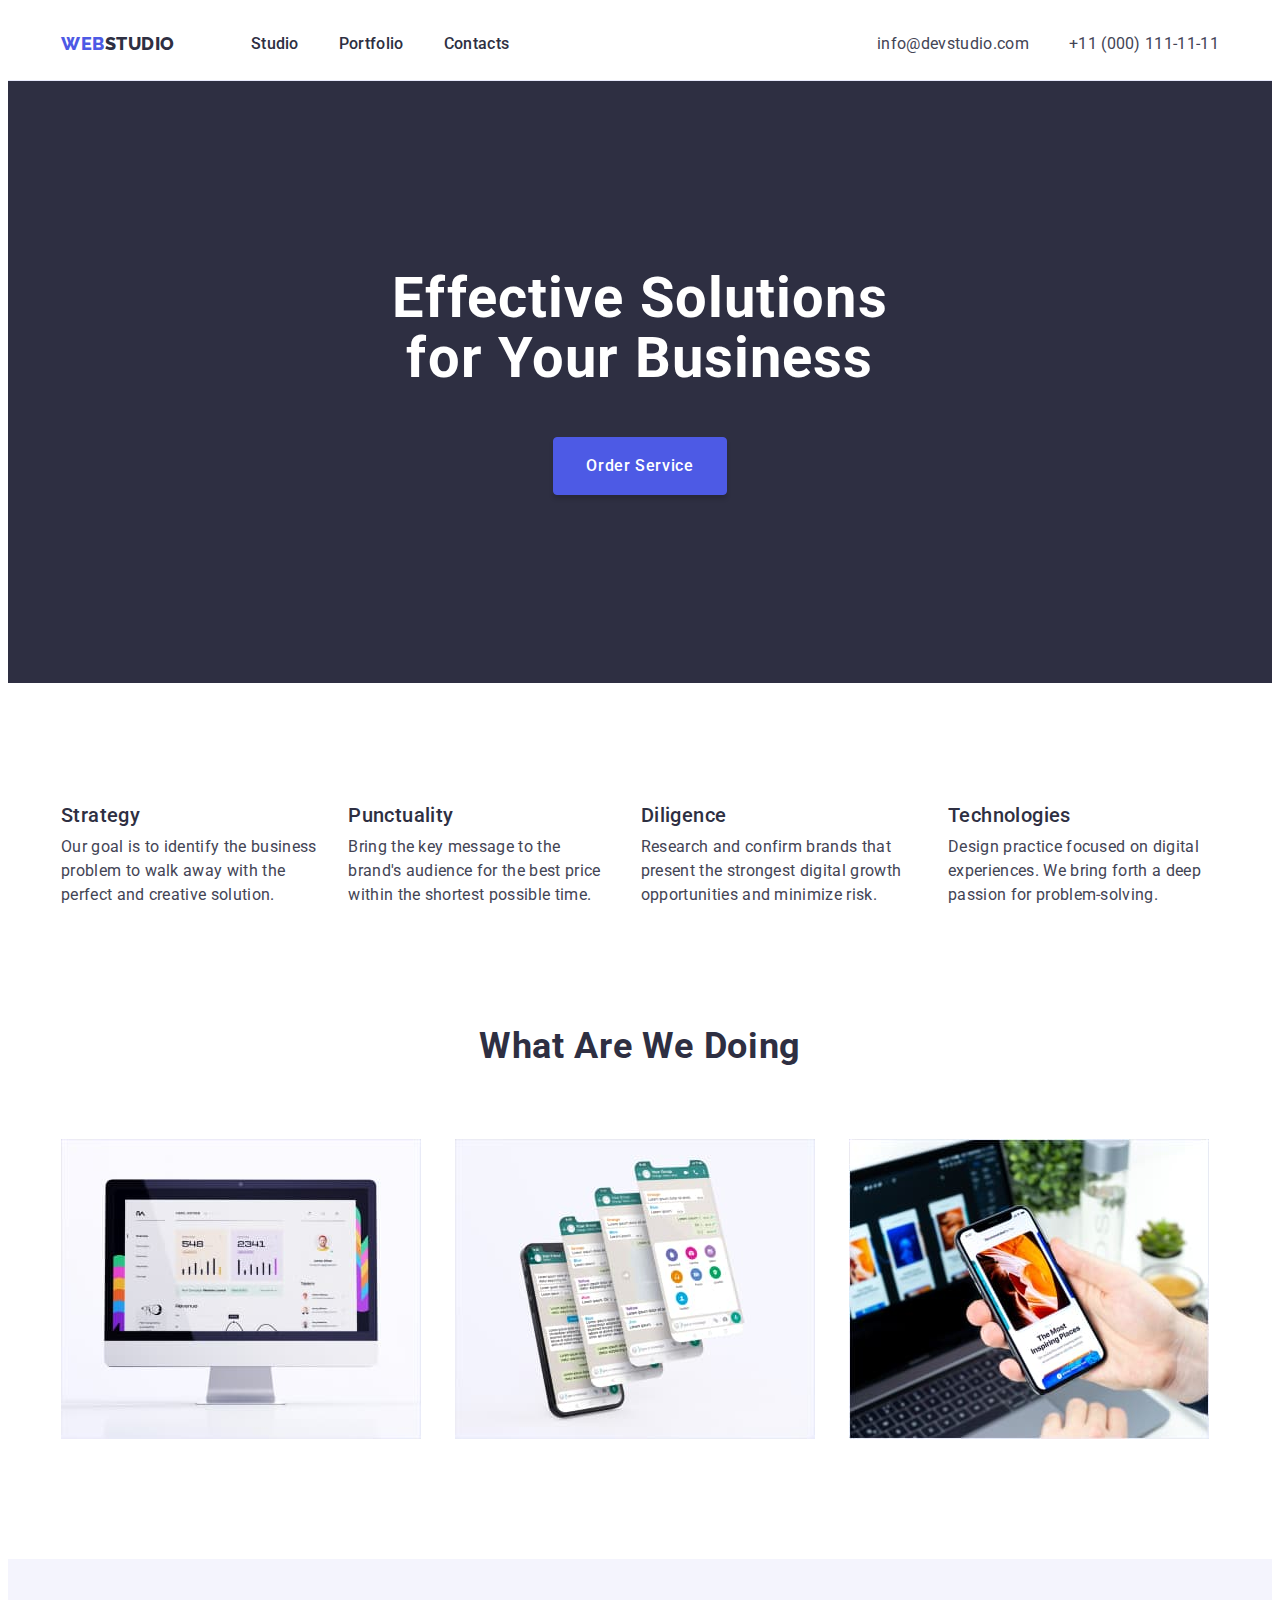
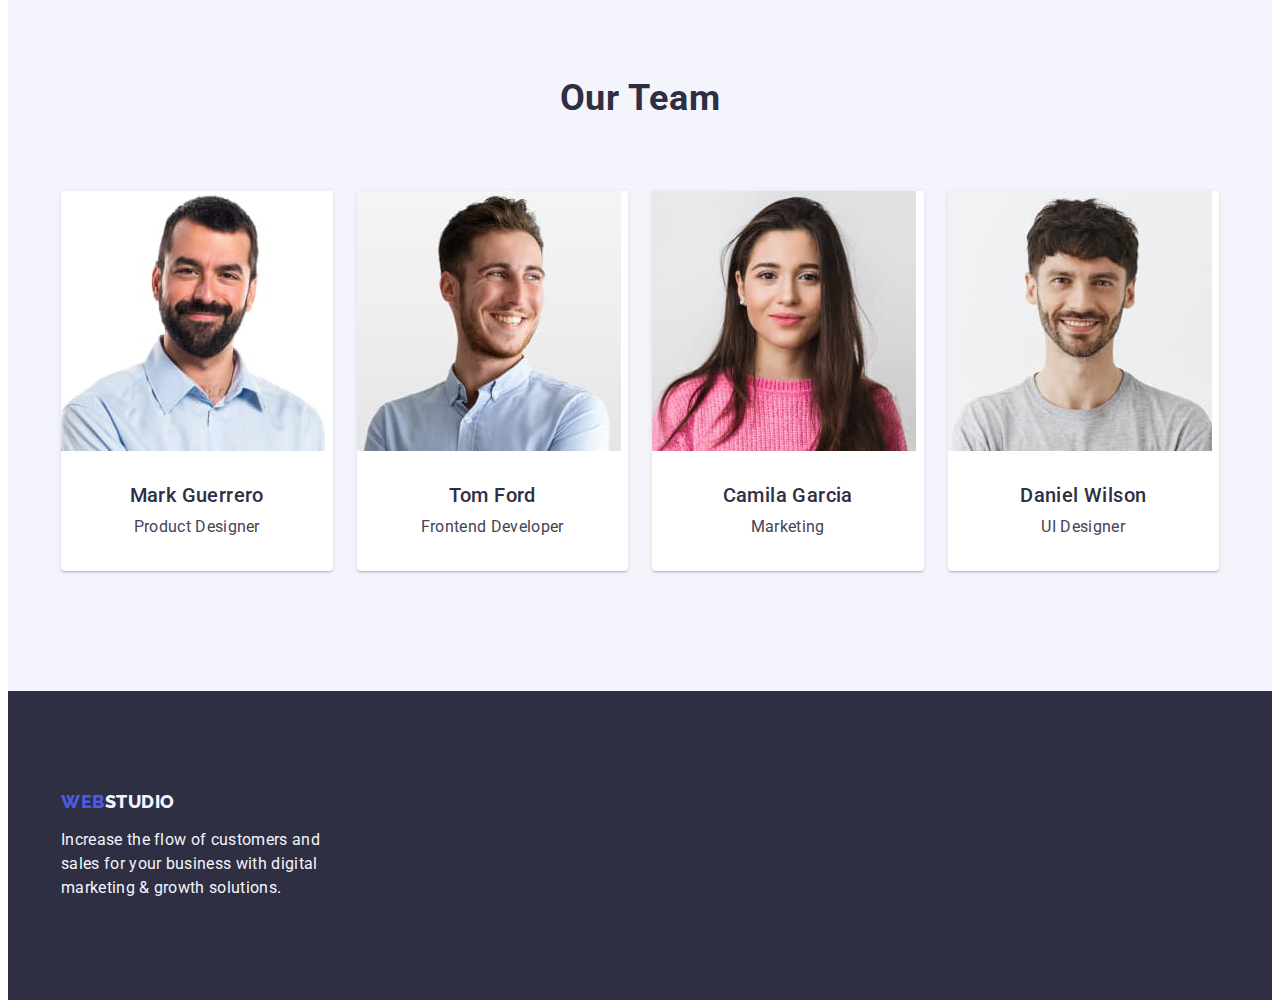
==== index.html @ 3e63d8d2 "Initial commit" ====
<!DOCTYPE html>
<html lang="en">
  <head>
    <meta charset="UTF-8" />
    <meta http-equiv="X-UA-Compatible" content="IE=edge" />
    <meta name="viewport" content="width=device-width, initial-scale=1.0" />
    <title>WebStudio</title>
    <link rel="preconnect" href="https://fonts.googleapis.com" />
    <link rel="preconnect" href="https://fonts.gstatic.com" crossorigin />
    <link
      href="https://fonts.googleapis.com/css2?family=Raleway:wght@800&family=Roboto:wght@400;500;700&display=swap"
      rel="stylesheet"
    />
    <link
      rel="stylesheet"
      href="https://cdnjs.cloudflare.com/ajax/libs/modern-normalize/1.1.0/modern-normalize.min.css"
      integrity="sha512-wpPYUAdjBVSE4KJnH1VR1HeZfpl1ub8YT/NKx4PuQ5NmX2tKuGu6U/JRp5y+Y8XG2tV+wKQpNHVUX03MfMFn9Q=="
      crossorigin="anonymous"
      referrerpolicy="no-referrer"
    />
    <link rel="stylesheet" href="./css/styles.css" />
  </head>
  <body class="body">
    <!--------------------- HEADER ----------------------->
    <header class="header">
      <div class="conteiner header-conteiner">
        <nav class="header-navigation">
          <a class="header-logo link" href="./index.html"
            >Web<span class="studio" style="color: #2e2f42">Studio</span></a
          >
          <ul class="header-list list">
            <li class="header-item">
              <a class="header-link text link" href="./index.html">Studio</a>
            </li>
            <li class="header-item">
              <a class="header-link text link" href="./portfolio.html"
                >Portfolio</a
              >
            </li>
            <li class="header-item">
              <a class="header-link text link" href="#contacts">Contacts</a>
            </li>
          </ul>
        </nav>
        <address class="header-contacts">
          <ul class="contacts-list list">
            <li class="contacts-item">
              <a
                class="contacts-link text link"
                href="mailto:info@devstudio.com"
                >info@devstudio.com</a
              >
            </li>
            <li class="contacts-item">
              <a class="contacts-link text link" href="tel:+110001111111"
                >+11 (000) 111-11-11</a
              >
            </li>
          </ul>
        </address>
      </div>
    </header>
    <main>
      <!---------------------- HERO ---------------------->
      <section class="hero">
        <div class="conteiner hero-conteiner">
          <h1 class="hero-title">Effective Solutions for Your Business</h1>
          <button type="button" class="hero-btn button">Order Service</button>
        </div>
      </section>

      <!------------------- ABOUT ------------------------->
      <section class="about">
        <div class="conteiner">
          <h2 class="visually-hidden">About WebStudio</h2>
          <ul class="about-list list">
            <li class="about-item">
              <h3 class="about-subtitle subtitle">Strategy</h3>
              <p class="about-text text">
                Our goal is to identify the business problem to walk away with
                the perfect and creative solution.
              </p>
            </li>

            <li class="about-item">
              <h3 class="about-subtitle subtitle">Punctuality</h3>
              <p class="about-text text">
                Bring the key message to the brand's audience for the best price
                within the shortest possible time.
              </p>
            </li>

            <li class="about-item">
              <h3 class="about-subtitle subtitle">Diligence</h3>
              <p class="about-text text">
                Research and confirm brands that present the strongest digital
                growth opportunities and minimize risk.
              </p>
            </li>

            <li class="about-item">
              <h3 class="about-subtitle subtitle">Technologies</h3>
              <p class="about-text text">
                Design practice focused on digital experiences. We bring forth a
                deep passion for problem-solving.
              </p>
            </li>
          </ul>
        </div>
      </section>

      <!--------------------- WHAT ARE WE DOING -------------------------->
      <section class="work section">
        <div class="conteiner">
          <h2 class="work-title title">What are we doing</h2>
          <ul class="work-list list">
            <li class="work-item">
              <img
                src="./images/comp.jpg"
                alt="computer"
                width="360"
                height="300"
              />
            </li>
            <li class="work-item">
              <img
                src="./images/phones.jpg"
                alt="Phones"
                width="360"
                height="300"
              />
            </li>
            <li class="work-item">
              <img
                src="./images/phone-comp.jpg"
                alt="phone and computer"
                width="360"
                height="300"
              />
            </li>
          </ul>
        </div>
      </section>

      <!------------------ OUR TEAM ------------------------>
      <section class="team section">
        <div class="conteiner">
          <h2 class="team-title title">Our Team</h2>
          <ul class="team-list list">
            <li class="team-item">
              <img
                src="./images/mark.jpg"
                alt="Photo Product Designer"
                width="264"
                height="260"
              />
              <h3 class="team-subtitle subtitle">Mark Guerrero</h3>
              <p class="team-text text">Product Designer</p>
            </li>

            <li class="team-item">
              <img
                src="./images/tom.jpg"
                alt="Photo Frontend Developer"
                width="264"
                height="260"
              />
              <h3 class="team-subtitle subtitle">Tom Ford</h3>
              <p class="team-text text">Frontend Developer</p>
            </li>

            <li class="team-item">
              <img
                src="./images/camila.jpg"
                alt="Photo Marketing"
                width="264"
                height="260"
              />
              <h3 class="team-subtitle subtitle">Camila Garcia</h3>
              <p class="team-text text">Marketing</p>
            </li>

            <li class="team-item">
              <img
                src="./images/daniel.jpg"
                alt="PhotoUI Designer"
                width="264"
                height="260"
              />
              <h3 class="team-subtitle subtitle">Daniel Wilson</h3>
              <p class="team-text text">UI Designer</p>
            </li>
          </ul>
        </div>
      </section>
    </main>

    <!-------------------- FOOTER ------------------------->
    <footer class="footer">
      <div class="conteiner footer-conteiner">
        <a class="footer-logo link" href=""
          >Web<span class="studio" style="color: #f4f4fd">Studio</span></a
        >
        <p class="footer-text text">
          Increase the flow of customers and sales for your business with
          digital marketing & growth solutions.
        </p>
      </div>
    </footer>
  </body>
</html>
---- css/styles.css ----
:root {
  --main-text-color: #2e2f42;
  --second-text-color: #434455;
  --accent-color: #4d5ae5;
  --active-color: #404bbf;
  --main-bgr-color: #ffffff;
  --second-bgr-color: #f4f4fd;
}

p,
h1,
h2,
h3,
h4,
h5,
h6 {
  margin: 0;
}
ul {
  margin: 0;
  padding-left: 0;
}

button {
  cursor: pointer;
}

address {
  font-style: normal;
}

img {
  display: block;
  max-width: 100%;
  height: auto;
}

body {
  font-family: "Roboto", sans-serif;
}
.body {
  color: #434455;
  background-color: #ffffff;
}

.list {
  list-style: none;
}

.link {
  text-decoration: none;
}

.conteiner {
  width: 1158px;
  padding: 0 15px;
  margin: 0 auto;
  /*outline: 2px solid red;*/
}

.visually-hidden {
  position: absolute;
  width: 1px;
  height: 1px;
  margin: -1px;
  border: 0;
  padding: 0;
  white-space: nowrap;
  clip-path: inset(100%);
  clip: rect(0 0 0 0);
  overflow: hidden;
}

.button {
  font-family: "Roboto", sans-serif;
  font-weight: 500;
  font-size: 16px;
  line-height: 1.5;
  letter-spacing: 0.04em;
  display: flex;
  align-items: center;
  cursor: pointer;
  border-radius: 4px;
}
.title {
  font-weight: 700;
  font-size: 36px;
  line-height: 1.11;
  text-align: center;
  letter-spacing: 0.02em;
  text-transform: capitalize;
}
.subtitle {
  font-weight: 500;
  font-size: 20px;
  line-height: 1.2;
  letter-spacing: 0.02em;
}
.text {
  font-size: 16px;
  line-height: 1.5;
  letter-spacing: 0.02em;
}

.section {
  padding-top: 120px;
  padding-bottom: 120px;
}

/** ------------- HEADER ------------ */

.header {
  background-color: var(--main-bgr-color);
  border-bottom: 1px solid #e7e9fc;
}
.header-conteiner {
  display: flex;
  align-items: center;
}
.header-navigation {
  display: flex;
  align-items: center;
  margin-right: auto;
}

.header-logo {
  font-family: "Raleway", sans-serif;
  font-weight: 800;
  font-size: 18px;
  line-height: 1.17;
  letter-spacing: 0.03em;
  text-transform: uppercase;
  text-decoration: none;
  color: var(--accent-color);
  margin-right: 76px;
  padding-top: 24px;
  padding-bottom: 24px;
  display: block;
}
.header-list {
  display: flex;
  gap: 40px;
}

.header-link {
  font-weight: 500;
  color: var(--main-text-color);
  padding-top: 24px;
  padding-bottom: 24px;
  display: block;
}

.header-link:is(:hover, :focus) {
  color: var(--active-color);
}

.header-contacts {
  font-style: normal;
}

.contacts-list {
  display: flex;
  gap: 40px;
}

.contacts-link {
  color: var(--second-text-color);
  padding-top: 24px;
  padding-bottom: 24px;
  display: block;
}
.contacts-link:is(:hover, :focus) {
  color: var(--active-color);
}

/** -------------HERO-------------- */

.hero {
  background-color: var(--main-text-color);
  padding: 188px 0;
}
.hero-conteiner {
}

.hero-title {
  font-weight: 700;
  font-size: 56px;
  line-height: 1.07;
  letter-spacing: 0.02em;
  color: var(--main-bgr-color);
  max-width: 496px;
  text-align: center;
  margin: 0 auto;
  margin-bottom: 48px;
}

.hero-btn {
  color: var(--main-bgr-color);
  margin: 0 auto;
  padding: 16px 32px;
  background-color: var(--accent-color);
  border: 1px solid var(--accent-color);
  box-shadow: 0 4px 4px rgba(0, 0, 0, 0.15);
}

.hero-btn:is(:hover, :focus) {
  background-color: var(--active-color);
  border: 1px solid var(--active-color);
  box-shadow: 0 4px 4px rgba(0, 0, 0, 0.15);
  border-radius: 4px;
}
/** --------------- ABOUT ----------------- */

.about {
  padding-top: 120px;
}

.about-list {
  display: flex;
  gap: 24px;
}
.about-item {
  flex-basis: calc((100% -24px) / 4);
}
.about-subtitle {
  color: var(--main-text-color);
  margin-bottom: 8px;
}
.about-text {
  color: var(--second-text-color);
}

/** ------------ WHAT ARE WE DOING -------------- */
.work {
}
.work-title {
  color: var(--main-text-color);
  margin-bottom: 72px;
}
.work-list {
  display: flex;
  gap: 24px;
}
.work-item {
  cursor: pointer;
  display: block;
  flex-basis: calc((100% - 48px) / 3);
}

/** --------------- OUR TEAM ----------------- */

.team {
  background: var(--second-bgr-color);
}
.team-title {
  color: #2e2f42;
  margin-bottom: 72px;
}
.team-list {
  display: flex;
  gap: 24px;
}

.team-item {
  cursor: pointer;
  display: block;
  background: var(--main-bgr-color);
  flex-basis: calc((100% - 72px) / 4);
  padding-bottom: 32px;
  border-radius: 0px 0px 4px 4px;
  box-shadow: 0px 1px 6px rgba(46, 47, 66, 0.08),
    0px 1px 1px rgba(46, 47, 66, 0.16), 0px 2px 1px rgba(46, 47, 66, 0.08);
}
.team-subtitle {
  text-align: center;
  color: var(--main-text-color);
  margin-top: 32px;
  margin-bottom: 8px;
}
.team-text {
  text-align: center;
  color: var(--second-text-color);
}

/** --------------- FOOTER ----------------- */

.footer {
  background: var(--main-text-color);
  padding: 100px 0;
}
.footer-conteiner {
}
.footer-logo {
  font-family: "Raleway", sans-serif;
  font-weight: 800;
  font-size: 18px;
  line-height: 1.17;
  letter-spacing: 0.03em;
  text-transform: uppercase;
  color: var(--accent-color);
  margin-bottom: 16px;
  display: inline-block;
}

.footer-text {
  color: var(--second-bgr-color);
  max-width: 264px;
}

/** --------------- PORTFOLIO ----------------- */
.portfolio {
  padding-top: 96px;
  padding-bottom: 120px;
}

.filters-list {
  display: flex;
  flex-wrap: wrap;
  justify-content: center;
  gap: 24px;
  margin-bottom: 72px;
}
.filters-item {
}

.filters-btn {
  font-family: "Roboto", sans-serif;
  font-weight: 500;
  font-size: 16px;
  line-height: 1.5;
  align-items: center;
  letter-spacing: 0.04em;
  padding: 12px 24px;
  cursor: pointer;
  color: var(--accent-color);
  background: var(--second-bgr-color);
  border: 1px solid #e7e9fc;
  border-radius: 4px;
}
.filters-btn:is(:hover, :focus) {
  color: var(--main-bgr-color);
  background-color: var(--active-color);
  border: 1px solid transparent;
  box-shadow: 0px 4px 4px rgba(0, 0, 0, 0.15);
  border-radius: 4px;
}
.projects-list {
  display: flex;
  flex-wrap: wrap;
  gap: 48px 24px;
}

.projects-item {
  flex-basis: calc((100% - 48px) / 3);
}
.projects-link {
  display: block;
}

.projects-link:is(:hover, :focus) {
  box-shadow: 0px 4px 4px rgba(0, 0, 0, 0.15);
  border-radius: 4px;
}

.projects-card {
  padding-top: 32px;
  padding-bottom: 32px;
  padding-left: 16px;
  border: 1px solid #e7e9fc;
  border-top: none;
}
.projects-foto {
}
.projects-title {
  color: var(--main-text-color);
  margin-bottom: 8px;
}
.projects-text {
  color: var(--second-text-color);
}
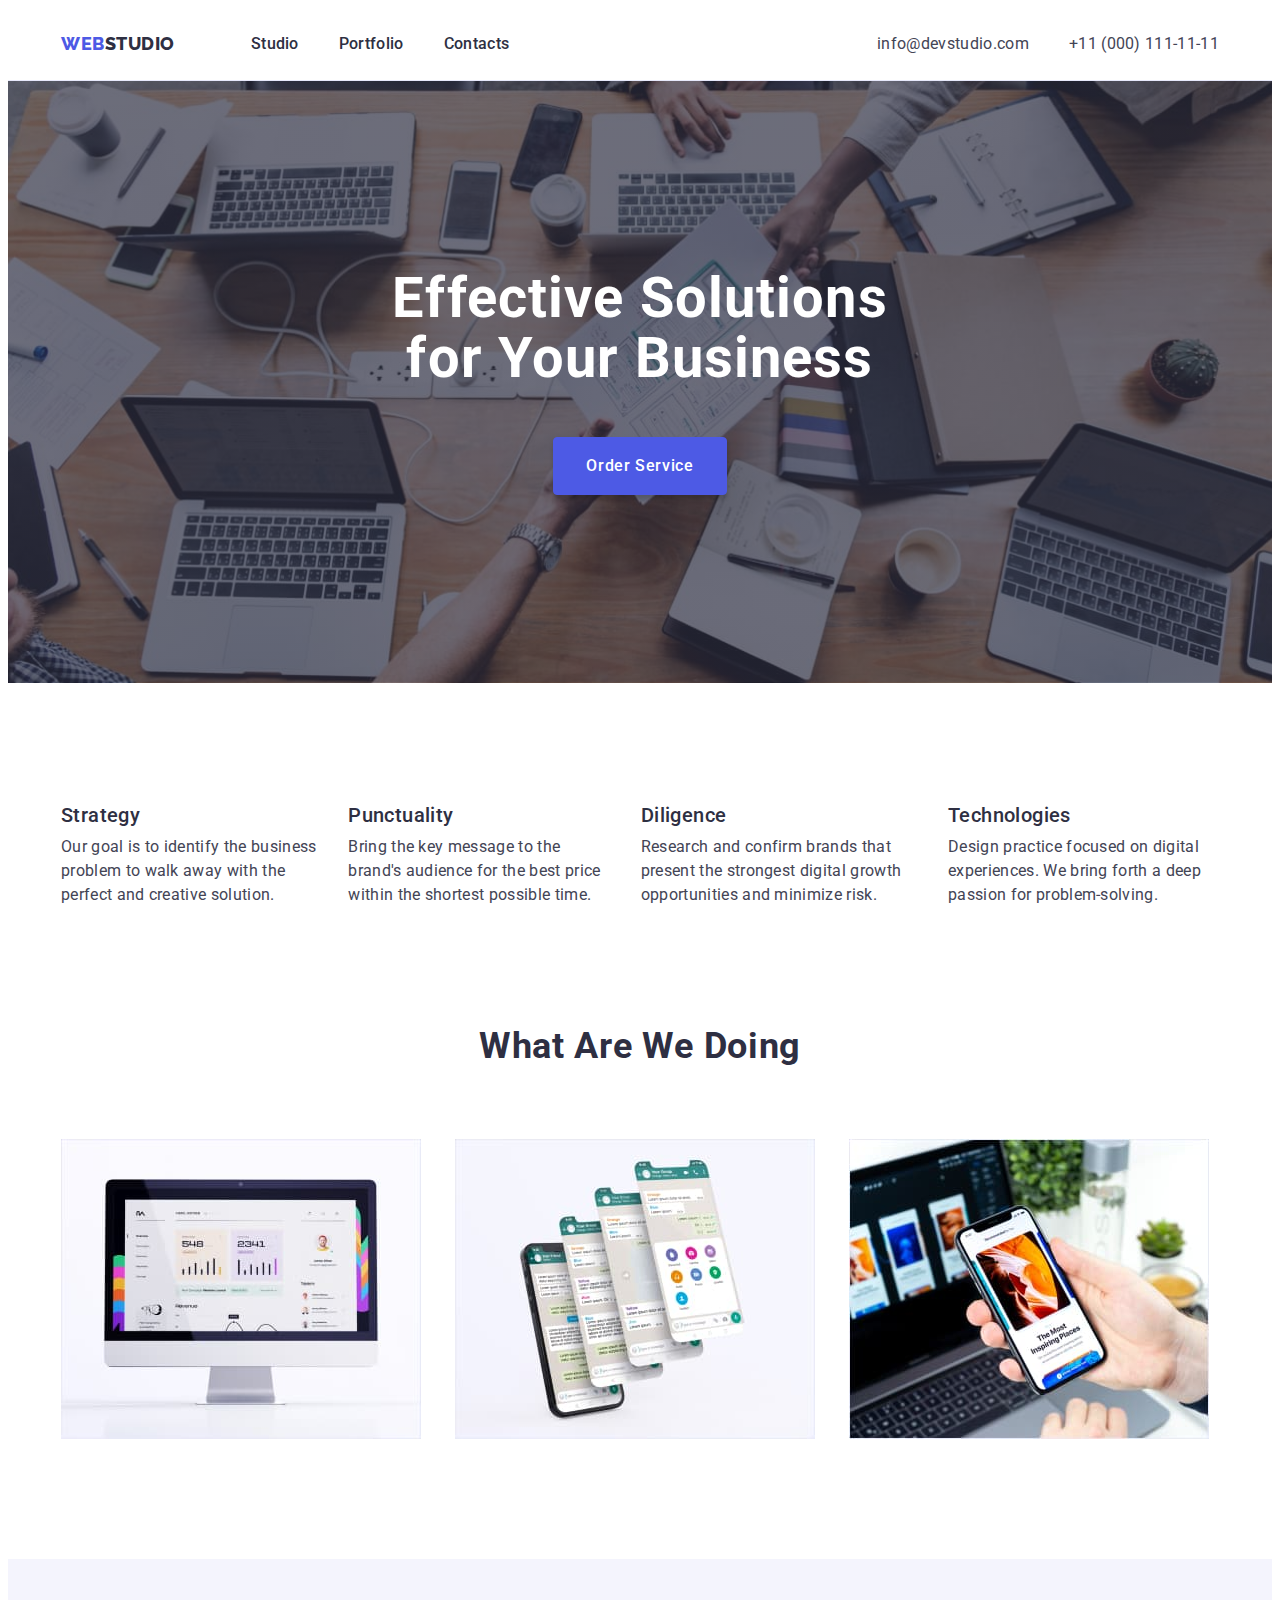
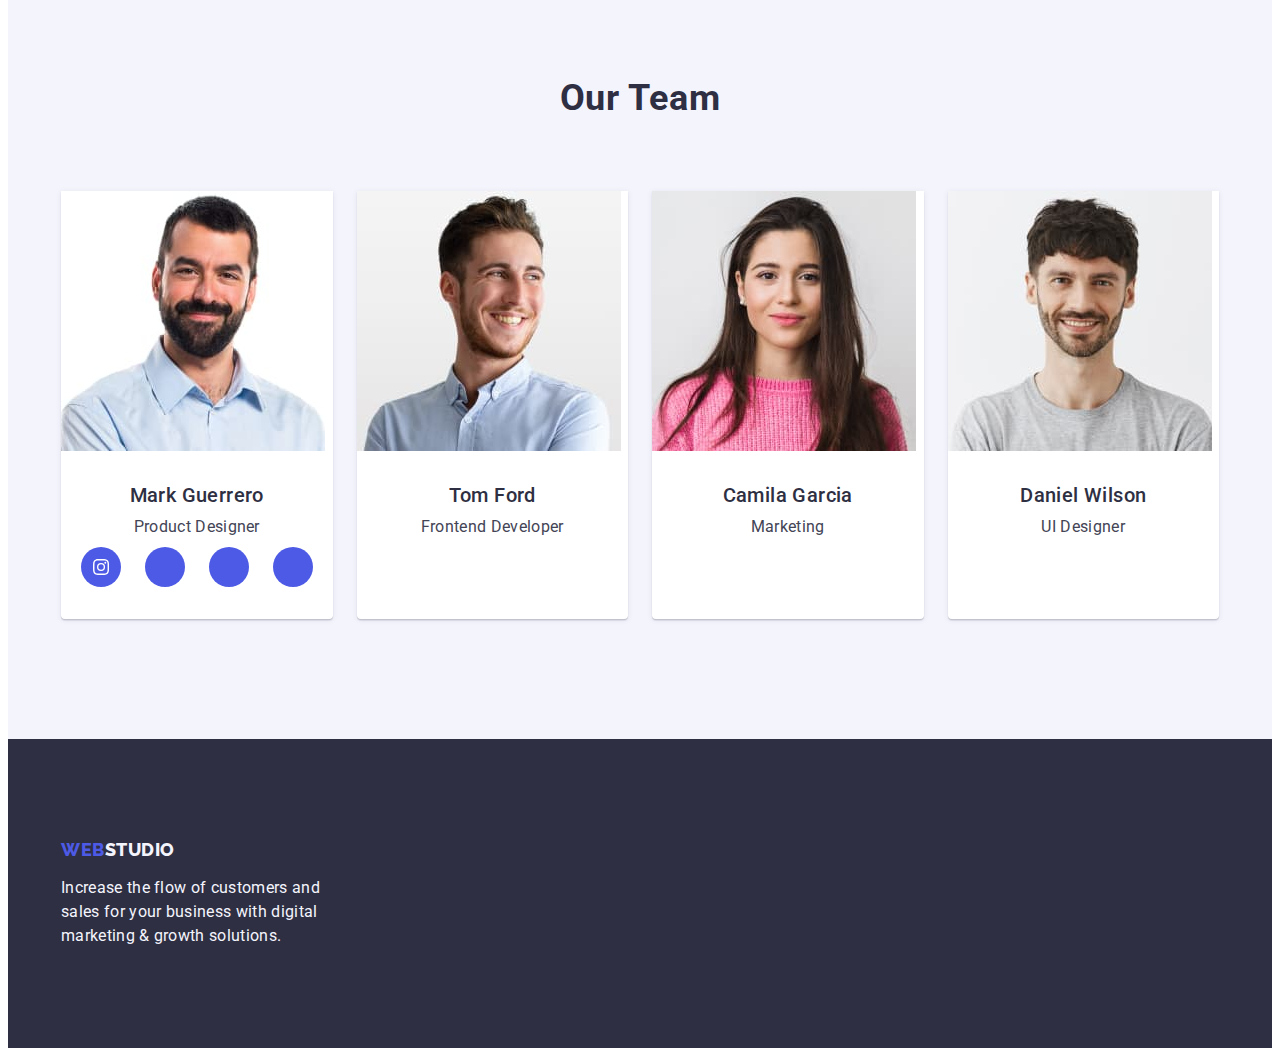
==== commit 3e9d895c: "lesson-seven" ====
--- a/index.html
+++ b/index.html
@@ -154,8 +154,28 @@
                 width="264"
                 height="260"
               />
-              <h3 class="team-subtitle subtitle">Mark Guerrero</h3>
-              <p class="team-text text">Product Designer</p>
+              <div class="team-item-wrap">
+                <h3 class="team-subtitle subtitle">Mark Guerrero</h3>
+                <p class="team-text text">Product Designer</p>
+                <ul class="team-soc-list list">
+                  <li class="team-soc-item">
+                    <a href="" class="team-soc-link link">
+                      <svg class="team-soc-icon" width="16" height="16">
+                        <use href="./images/sprite.svg#icon-instagram"></use>
+                      </svg>
+                    </a>
+                  </li>
+                  <li class="team-soc-item">
+                    <a href="" class="team-soc-link link"></a>
+                  </li>
+                  <li class="team-soc-item">
+                    <a href="" class="team-soc-link link"></a>
+                  </li>
+                  <li class="team-soc-item">
+                    <a href="" class="team-soc-link link"></a>
+                  </li>
+                </ul>
+              </div>
             </li>
 
             <li class="team-item">
@@ -165,8 +185,10 @@
                 width="264"
                 height="260"
               />
-              <h3 class="team-subtitle subtitle">Tom Ford</h3>
-              <p class="team-text text">Frontend Developer</p>
+              <div class="team-item-wrap">
+                <h3 class="team-subtitle subtitle">Tom Ford</h3>
+                <p class="team-text text">Frontend Developer</p>
+              </div>
             </li>
 
             <li class="team-item">
@@ -176,8 +198,10 @@
                 width="264"
                 height="260"
               />
-              <h3 class="team-subtitle subtitle">Camila Garcia</h3>
-              <p class="team-text text">Marketing</p>
+              <div class="team-item-wrap">
+                <h3 class="team-subtitle subtitle">Camila Garcia</h3>
+                <p class="team-text text">Marketing</p>
+              </div>
             </li>
 
             <li class="team-item">
@@ -187,8 +211,10 @@
                 width="264"
                 height="260"
               />
-              <h3 class="team-subtitle subtitle">Daniel Wilson</h3>
-              <p class="team-text text">UI Designer</p>
+              <div class="team-item-wrap">
+                <h3 class="team-subtitle subtitle">Daniel Wilson</h3>
+                <p class="team-text text">UI Designer</p>
+              </div>
             </li>
           </ul>
         </div>
--- a/css/styles.css
+++ b/css/styles.css
@@ -5,6 +5,7 @@
   --active-color: #404bbf;
   --main-bgr-color: #ffffff;
   --second-bgr-color: #f4f4fd;
+  --bg-gradient: linear-gradient(rgba(46, 47, 66, 0.7), rgba(46, 47, 66, 0.7));
 }
 
 p,
@@ -177,6 +178,10 @@
 
 .hero {
   background-color: var(--main-text-color);
+  background-image: var(--bg-gradient), url(../images/people-office.jpg);
+  background-repeat: no-repeat;
+  background-position: center;
+  background-size: cover;
   padding: 188px 0;
 }
 .hero-conteiner {
@@ -206,8 +211,8 @@
 .hero-btn:is(:hover, :focus) {
   background-color: var(--active-color);
   border: 1px solid var(--active-color);
+  border-radius: 4px;
   box-shadow: 0 4px 4px rgba(0, 0, 0, 0.15);
-  border-radius: 4px;
 }
 /** --------------- ABOUT ----------------- */
 
@@ -242,7 +247,6 @@
   gap: 24px;
 }
 .work-item {
-  cursor: pointer;
   display: block;
   flex-basis: calc((100% - 48px) / 3);
 }
@@ -262,8 +266,6 @@
 }
 
 .team-item {
-  cursor: pointer;
-  display: block;
   background: var(--main-bgr-color);
   flex-basis: calc((100% - 72px) / 4);
   padding-bottom: 32px;
@@ -280,6 +282,34 @@
 .team-text {
   text-align: center;
   color: var(--second-text-color);
+  margin-bottom: 8px;
+}
+.team-soc-list {
+  display: flex;
+  justify-content: center;
+  gap: 24px;
+}
+
+.team-soc-item {
+  width: 40px;
+  height: 40px;
+}
+.team-soc-link {
+  width: 100%;
+  height: 100%;
+  border-radius: 50%;
+  background-color: var(--accent-color);
+  display: flex;
+  align-items: center;
+  justify-content: center;
+}
+
+.team-soc-icon {
+  fill: #ffffff;
+}
+
+.team-soc-link:hover {
+  background-color: var(--active-color);
 }
 
 /** --------------- FOOTER ----------------- */
@@ -358,8 +388,8 @@
 }
 
 .projects-link:is(:hover, :focus) {
+  border-radius: 4px;
   box-shadow: 0px 4px 4px rgba(0, 0, 0, 0.15);
-  border-radius: 4px;
 }
 
 .projects-card {
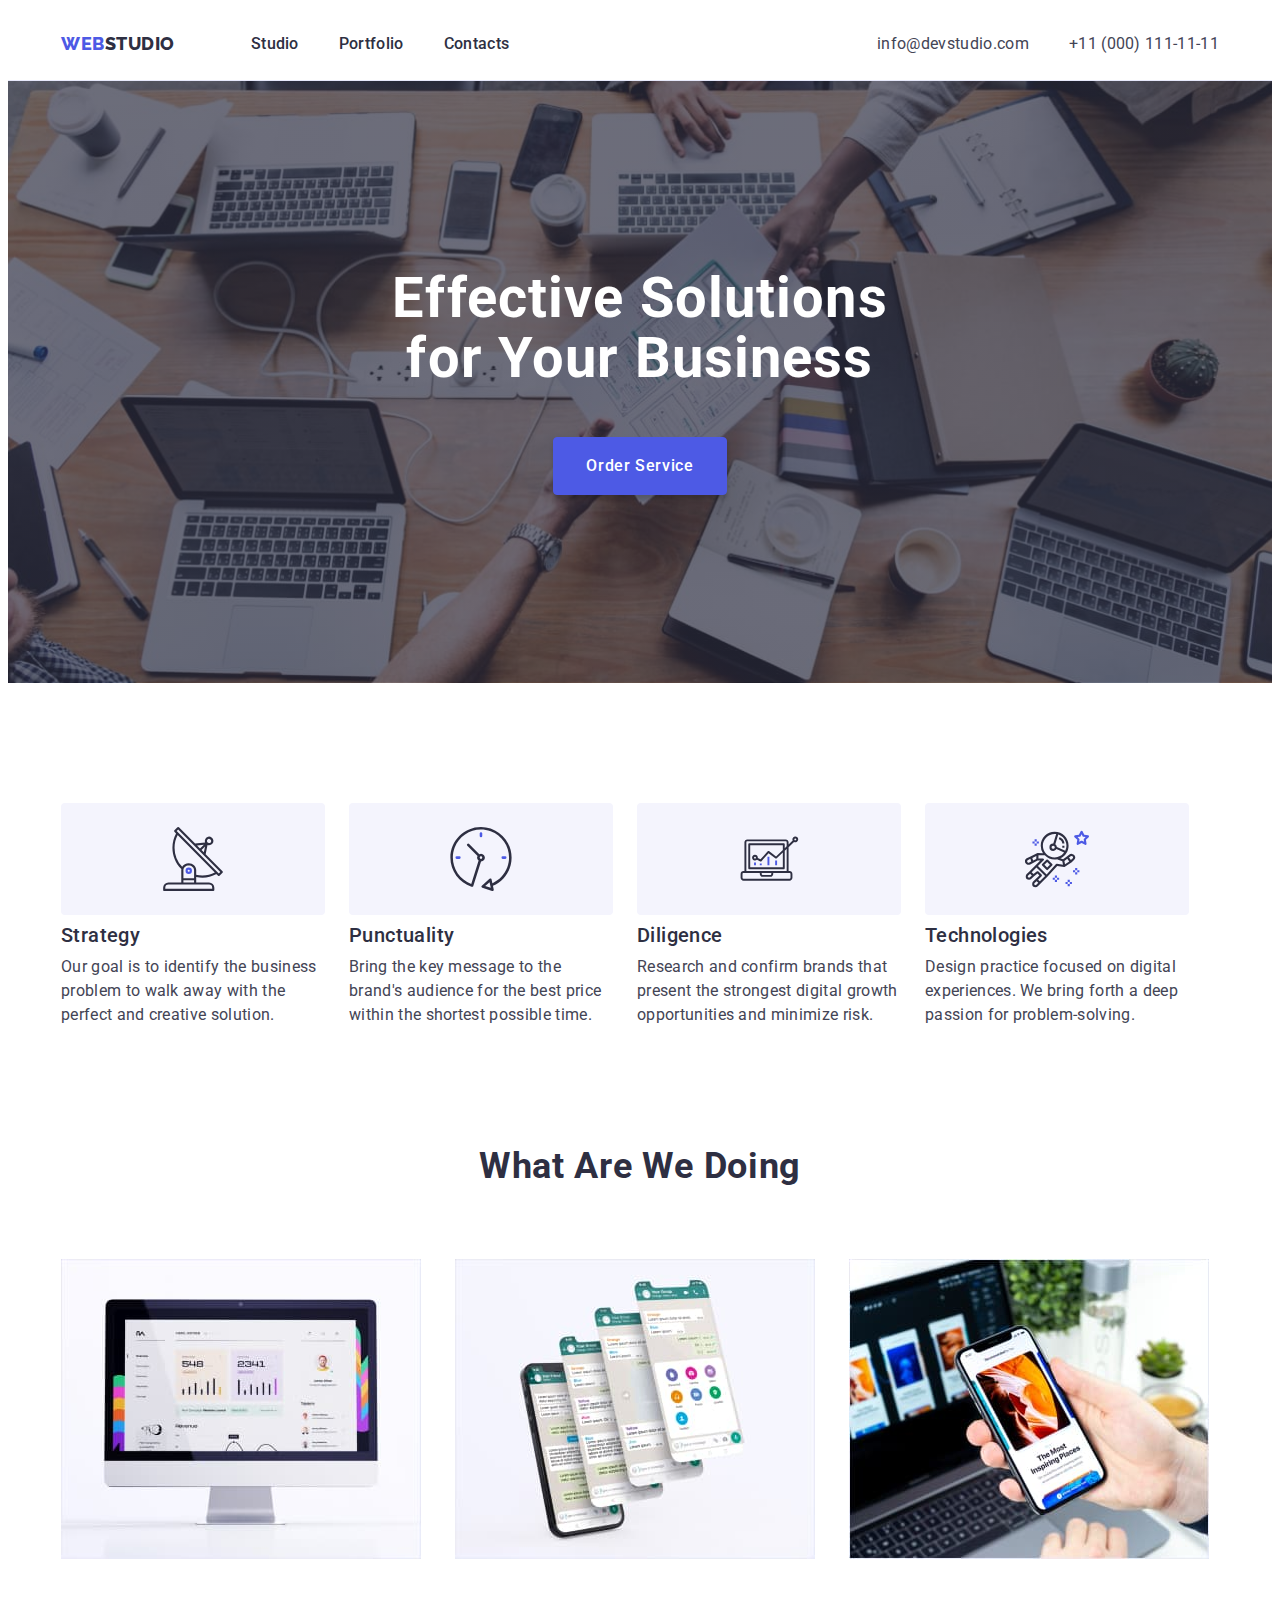
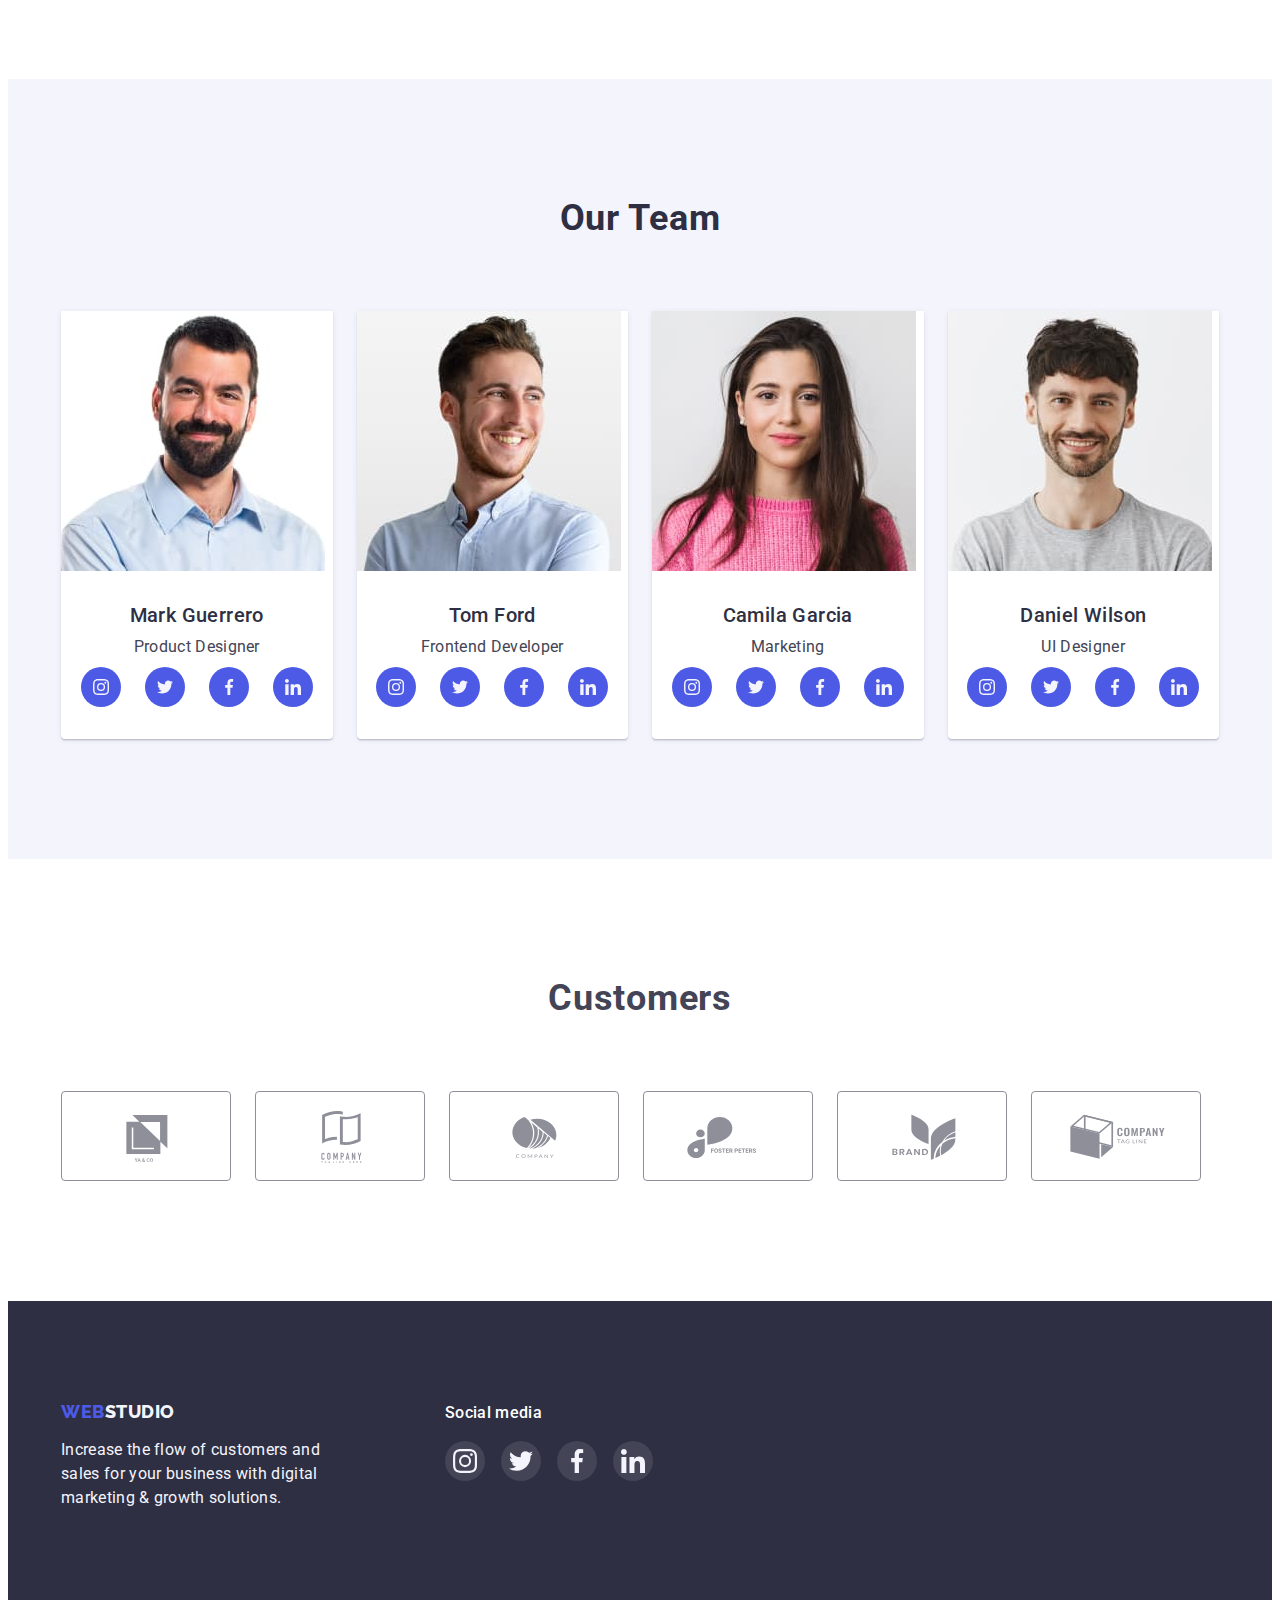
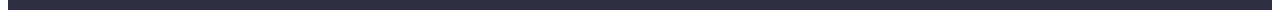
==== commit aacf86c0: "hw4" ====
--- a/index.html
+++ b/index.html
@@ -74,7 +74,12 @@
         <div class="conteiner">
           <h2 class="visually-hidden">About WebStudio</h2>
           <ul class="about-list list">
-            <li class="about-item">
+            <li class="about-item icon-antenna">
+              <div class="about-backgr">
+                <svg class="about-icon" width="64" height="64">
+                  <use href="./images/icons.svg#icon-antenna"></use>
+                </svg>
+              </div>
               <h3 class="about-subtitle subtitle">Strategy</h3>
               <p class="about-text text">
                 Our goal is to identify the business problem to walk away with
@@ -82,7 +87,12 @@
               </p>
             </li>
 
-            <li class="about-item">
+            <li class="about-item icon-clock">
+              <div class="about-backgr">
+                <svg class="about-icon" width="64" height="64">
+                  <use href="./images/icons.svg#icon-clock"></use>
+                </svg>
+              </div>
               <h3 class="about-subtitle subtitle">Punctuality</h3>
               <p class="about-text text">
                 Bring the key message to the brand's audience for the best price
@@ -90,7 +100,12 @@
               </p>
             </li>
 
-            <li class="about-item">
+            <li class="about-item icon-diagram">
+              <div class="about-backgr">
+                <svg class="about-icon" width="64" height="64">
+                  <use href="./images/icons.svg#icon-diagram"></use>
+                </svg>
+              </div>
               <h3 class="about-subtitle subtitle">Diligence</h3>
               <p class="about-text text">
                 Research and confirm brands that present the strongest digital
@@ -98,7 +113,12 @@
               </p>
             </li>
 
-            <li class="about-item">
+            <li class="about-item icon-astronaut">
+              <div class="about-backgr">
+                <svg class="about-icon" width="64" height="64">
+                  <use href="./images/icons.svg#icon-astronaut"></use>
+                </svg>
+              </div>
               <h3 class="about-subtitle subtitle">Technologies</h3>
               <p class="about-text text">
                 Design practice focused on digital experiences. We bring forth a
@@ -161,18 +181,27 @@
                   <li class="team-soc-item">
                     <a href="" class="team-soc-link link">
                       <svg class="team-soc-icon" width="16" height="16">
-                        <use href="./images/sprite.svg#icon-instagram"></use>
+                        <use href="./images/icons.svg#icon-instagram"></use>
                       </svg>
                     </a>
                   </li>
                   <li class="team-soc-item">
-                    <a href="" class="team-soc-link link"></a>
-                  </li>
-                  <li class="team-soc-item">
-                    <a href="" class="team-soc-link link"></a>
-                  </li>
-                  <li class="team-soc-item">
-                    <a href="" class="team-soc-link link"></a>
+                    <a href="" class="team-soc-link link"
+                      ><svg class="team-soc-icon" width="16" height="16">
+                        <use href="./images/icons.svg#icon-twitter"></use></svg
+                    ></a>
+                  </li>
+                  <li class="team-soc-item">
+                    <a href="" class="team-soc-link link"
+                      ><svg class="team-soc-icon" width="16" height="16">
+                        <use href="./images/icons.svg#icon-facebook"></use></svg
+                    ></a>
+                  </li>
+                  <li class="team-soc-item">
+                    <a href="" class="team-soc-link link"
+                      ><svg class="team-soc-icon" width="16" height="16">
+                        <use href="./images/icons.svg#icon-linkedin"></use></svg
+                    ></a>
                   </li>
                 </ul>
               </div>
@@ -188,6 +217,33 @@
               <div class="team-item-wrap">
                 <h3 class="team-subtitle subtitle">Tom Ford</h3>
                 <p class="team-text text">Frontend Developer</p>
+                <ul class="team-soc-list list">
+                  <li class="team-soc-item">
+                    <a href="" class="team-soc-link link">
+                      <svg class="team-soc-icon" width="16" height="16">
+                        <use href="./images/icons.svg#icon-instagram"></use>
+                      </svg>
+                    </a>
+                  </li>
+                  <li class="team-soc-item">
+                    <a href="" class="team-soc-link link"
+                      ><svg class="team-soc-icon" width="16" height="16">
+                        <use href="./images/icons.svg#icon-twitter"></use></svg
+                    ></a>
+                  </li>
+                  <li class="team-soc-item">
+                    <a href="" class="team-soc-link link"
+                      ><svg class="team-soc-icon" width="16" height="16">
+                        <use href="./images/icons.svg#icon-facebook"></use></svg
+                    ></a>
+                  </li>
+                  <li class="team-soc-item">
+                    <a href="" class="team-soc-link link"
+                      ><svg class="team-soc-icon" width="16" height="16">
+                        <use href="./images/icons.svg#icon-linkedin"></use></svg
+                    ></a>
+                  </li>
+                </ul>
               </div>
             </li>
 
@@ -201,6 +257,33 @@
               <div class="team-item-wrap">
                 <h3 class="team-subtitle subtitle">Camila Garcia</h3>
                 <p class="team-text text">Marketing</p>
+                <ul class="team-soc-list list">
+                  <li class="team-soc-item">
+                    <a href="" class="team-soc-link link">
+                      <svg class="team-soc-icon" width="16" height="16">
+                        <use href="./images/icons.svg#icon-instagram"></use>
+                      </svg>
+                    </a>
+                  </li>
+                  <li class="team-soc-item">
+                    <a href="" class="team-soc-link link"
+                      ><svg class="team-soc-icon" width="16" height="16">
+                        <use href="./images/icons.svg#icon-twitter"></use></svg
+                    ></a>
+                  </li>
+                  <li class="team-soc-item">
+                    <a href="" class="team-soc-link link"
+                      ><svg class="team-soc-icon" width="16" height="16">
+                        <use href="./images/icons.svg#icon-facebook"></use></svg
+                    ></a>
+                  </li>
+                  <li class="team-soc-item">
+                    <a href="" class="team-soc-link link"
+                      ><svg class="team-soc-icon" width="16" height="16">
+                        <use href="./images/icons.svg#icon-linkedin"></use></svg
+                    ></a>
+                  </li>
+                </ul>
               </div>
             </li>
 
@@ -214,7 +297,84 @@
               <div class="team-item-wrap">
                 <h3 class="team-subtitle subtitle">Daniel Wilson</h3>
                 <p class="team-text text">UI Designer</p>
-              </div>
+                <ul class="team-soc-list list">
+                  <li class="team-soc-item">
+                    <a href="" class="team-soc-link link">
+                      <svg class="team-soc-icon" width="16" height="16">
+                        <use href="./images/icons.svg#icon-instagram"></use>
+                      </svg>
+                    </a>
+                  </li>
+                  <li class="team-soc-item">
+                    <a href="" class="team-soc-link link"
+                      ><svg class="team-soc-icon" width="16" height="16">
+                        <use href="./images/icons.svg#icon-twitter"></use></svg
+                    ></a>
+                  </li>
+                  <li class="team-soc-item">
+                    <a href="" class="team-soc-link link"
+                      ><svg class="team-soc-icon" width="16" height="16">
+                        <use href="./images/icons.svg#icon-facebook"></use></svg
+                    ></a>
+                  </li>
+                  <li class="team-soc-item">
+                    <a href="" class="team-soc-link link"
+                      ><svg class="team-soc-icon" width="16" height="16">
+                        <use href="./images/icons.svg#icon-linkedin"></use></svg
+                    ></a>
+                  </li>
+                </ul>
+              </div>
+            </li>
+          </ul>
+        </div>
+      </section>
+      <!-------------------- CUSTOMERS ------------------------->
+      <section class="customers section">
+        <div class="conteiner">
+          <h2 class="customers-title title">Customers</h2>
+          <ul class="customers-list list">
+            <li class="customers-item">
+              <a class="customers-link link">
+                <svg class="customers-icon" width="104" height="56">
+                  <use href="./images/icons.svg#icon-logo-client-one"></use>
+                </svg>
+              </a>
+            </li>
+            <li class="customers-item">
+              <a class="customers-link link">
+                <svg class="customers-icon" width="104" height="56">
+                  <use href="./images/icons.svg#icon-logo-client-two"></use>
+                </svg>
+              </a>
+            </li>
+            <li class="customers-item">
+              <a class="customers-link link">
+                <svg class="customers-icon" width="104" height="56">
+                  <use href="./images/icons.svg#icon-logo-client-three"></use>
+                </svg>
+              </a>
+            </li>
+            <li class="customers-item">
+              <a class="customers-link link">
+                <svg class="customers-icon" width="104" height="56">
+                  <use href="./images/icons.svg#icon-logo-client-four"></use>
+                </svg>
+              </a>
+            </li>
+            <li class="customers-item">
+              <a class="customers-link link">
+                <svg class="customers-icon" width="104" height="56">
+                  <use href="./images/icons.svg#icon-logo-client-five"></use>
+                </svg>
+              </a>
+            </li>
+            <li class="customers-item">
+              <a class="customers-link link">
+                <svg class="customers-icon" width="104" height="56">
+                  <use href="./images/icons.svg#icon-logo-client-six"></use>
+                </svg>
+              </a>
             </li>
           </ul>
         </div>
@@ -224,13 +384,48 @@
     <!-------------------- FOOTER ------------------------->
     <footer class="footer">
       <div class="conteiner footer-conteiner">
-        <a class="footer-logo link" href=""
-          >Web<span class="studio" style="color: #f4f4fd">Studio</span></a
-        >
-        <p class="footer-text text">
-          Increase the flow of customers and sales for your business with
-          digital marketing & growth solutions.
-        </p>
+        <div class="footer-logo-box">
+          <a class="footer-logo link" href=""
+            >Web<span class="studio" style="color: #f4f4fd">Studio</span></a
+          >
+          <p class="footer-text text">
+            Increase the flow of customers and sales for your business with
+            digital marketing & growth solutions.
+          </p>
+        </div>
+        <div class="footer-soc-wrap">
+          <p class="footer-subtitle">Social media</p>
+          <ul class="footer-soc-list list">
+            <li class="footer-soc-item">
+              <a class="footer-soc-link link" href="">
+                <svg class="footer-soc-icon" width="24" height="24">
+                  <use href="./images/icons.svg#icon-instagram"></use>
+                </svg>
+              </a>
+            </li>
+            <li class="footer-soc-item">
+              <a class="footer-soc-link link" href="">
+                <svg class="footer-soc-icon" width="24" height="24">
+                  <use href="./images/icons.svg#icon-twitter"></use>
+                </svg>
+              </a>
+            </li>
+            <li class="footer-soc-item">
+              <a class="footer-soc-link link" href="">
+                <svg class="footer-soc-icon" width="24" height="24">
+                  <use href="./images/icons.svg#icon-facebook"></use>
+                </svg>
+              </a>
+            </li>
+            <li class="footer-soc-item">
+              <a class="footer-soc-link link" href="">
+                <svg class="footer-soc-icon" width="24" height="24">
+                  <use href="./images/icons.svg#icon-linkedin"></use>
+                </svg>
+              </a>
+            </li>
+          </ul>
+        </div>
       </div>
     </footer>
   </body>
--- a/css/styles.css
+++ b/css/styles.css
@@ -56,7 +56,7 @@
   width: 1158px;
   padding: 0 15px;
   margin: 0 auto;
-  /*outline: 2px solid red;*/
+  /* outline: 2px solid red; */
 }
 
 .visually-hidden {
@@ -182,7 +182,10 @@
   background-repeat: no-repeat;
   background-position: center;
   background-size: cover;
+  max-width: 1440px;
   padding: 188px 0;
+  margin-right: auto;
+  margin-left: auto;
 }
 .hero-conteiner {
 }
@@ -226,11 +229,63 @@
 }
 .about-item {
   flex-basis: calc((100% -24px) / 4);
-}
+  width: 264px;
+  border-radius: 4px;
+}
+.about-backgr {
+  display: flex;
+  justify-content: center;
+  align-items: center;
+  height: 112px;
+  border-radius: 4px;
+  background-repeat: no-repeat;
+  background-position: center;
+  background-color: #f4f4fd;
+  background-size: 64px;
+  margin-bottom: 8px;
+}
+
+/* .about-item::before {
+  display: block;
+  content: "";
+  height: 112px;
+  border-radius: 4px;
+  background-repeat: no-repeat;
+  background-position: center;
+  background-color: #f4f4fd;
+  background-size: 64px;
+  margin-bottom: 8px;
+} */
+
+.icon-antenna::before {
+  background-image: url("../images/antenna.svg");
+}
+.icon-clock::before {
+  background-image: url("../images/clock.svg");
+}
+.icon-diagram::before {
+  background-image: url("../images/diagram1.svg");
+}
+.icon-astronaut::before {
+  background-image: url("../images/astronaut.svg");
+}
+
 .about-subtitle {
   color: var(--main-text-color);
   margin-bottom: 8px;
 }
+.about-subtitle {
+}
+
+/* display: flex;
+  align-items: center;
+  justify-content: center;
+width: 264px;
+height: 112px;
+left: 0px;
+top: 0px;
+position: absolute;
+} */
 .about-text {
   color: var(--second-text-color);
 }
@@ -302,16 +357,52 @@
   display: flex;
   align-items: center;
   justify-content: center;
+  color: rgba(244, 244, 253, 1);
 }
 
 .team-soc-icon {
-  fill: #ffffff;
+  fill: currentColor;
 }
 
 .team-soc-link:hover {
   background-color: var(--active-color);
 }
-
+/** -------------------- CUSTOMERS ------------------------- */
+.customers {
+}
+
+.customers-title {
+  margin-bottom: 72px;
+}
+
+.customers-list {
+  display: flex;
+  gap: 24px;
+}
+.customers-item {
+  width: calc((100% -120px) / 6);
+}
+.customers-link {
+  display: flex;
+  justify-content: center;
+  align-items: center;
+  border: 1px solid #8e8f99;
+  color: #8e8f99;
+  border-radius: 4px;
+  width: 168px;
+  height: 88px;
+  cursor: pointer;
+}
+.customers-icon {
+  fill: currentColor;
+}
+
+.customers-link:is(:hover, :focus) {
+  border-color: var(--active-color);
+  color: var(--active-color);
+}
+.icon-logo {
+}
 /** --------------- FOOTER ----------------- */
 
 .footer {
@@ -319,6 +410,10 @@
   padding: 100px 0;
 }
 .footer-conteiner {
+  display: flex;
+  gap: 120px;
+}
+.footer-logo-box {
 }
 .footer-logo {
   font-family: "Raleway", sans-serif;
@@ -337,6 +432,42 @@
   max-width: 264px;
 }
 
+.footer-soc-wrap {
+}
+.footer-subtitle {
+  font-weight: 500;
+  font-size: 16px;
+  line-height: 1.5;
+  letter-spacing: 0.02em;
+  color: var(--main-bgr-color);
+  margin-bottom: 16px;
+}
+
+.footer-soc-list {
+  display: flex;
+  gap: 16px;
+}
+.footer-soc-item {
+  width: 40px;
+  height: 40px;
+}
+.footer-soc-link {
+  width: 100%;
+  height: 100%;
+  border-radius: 50%;
+  background-color: rgba(255, 255, 255, 0.1);
+  display: flex;
+  align-items: center;
+  justify-content: center;
+  color: rgba(244, 244, 253, 1);
+}
+.footer-soc-icon {
+  fill: currentColor;
+}
+.footer-soc-link:hover {
+  background-color: #31d0aa;
+}
+
 /** --------------- PORTFOLIO ----------------- */
 .portfolio {
   padding-top: 96px;
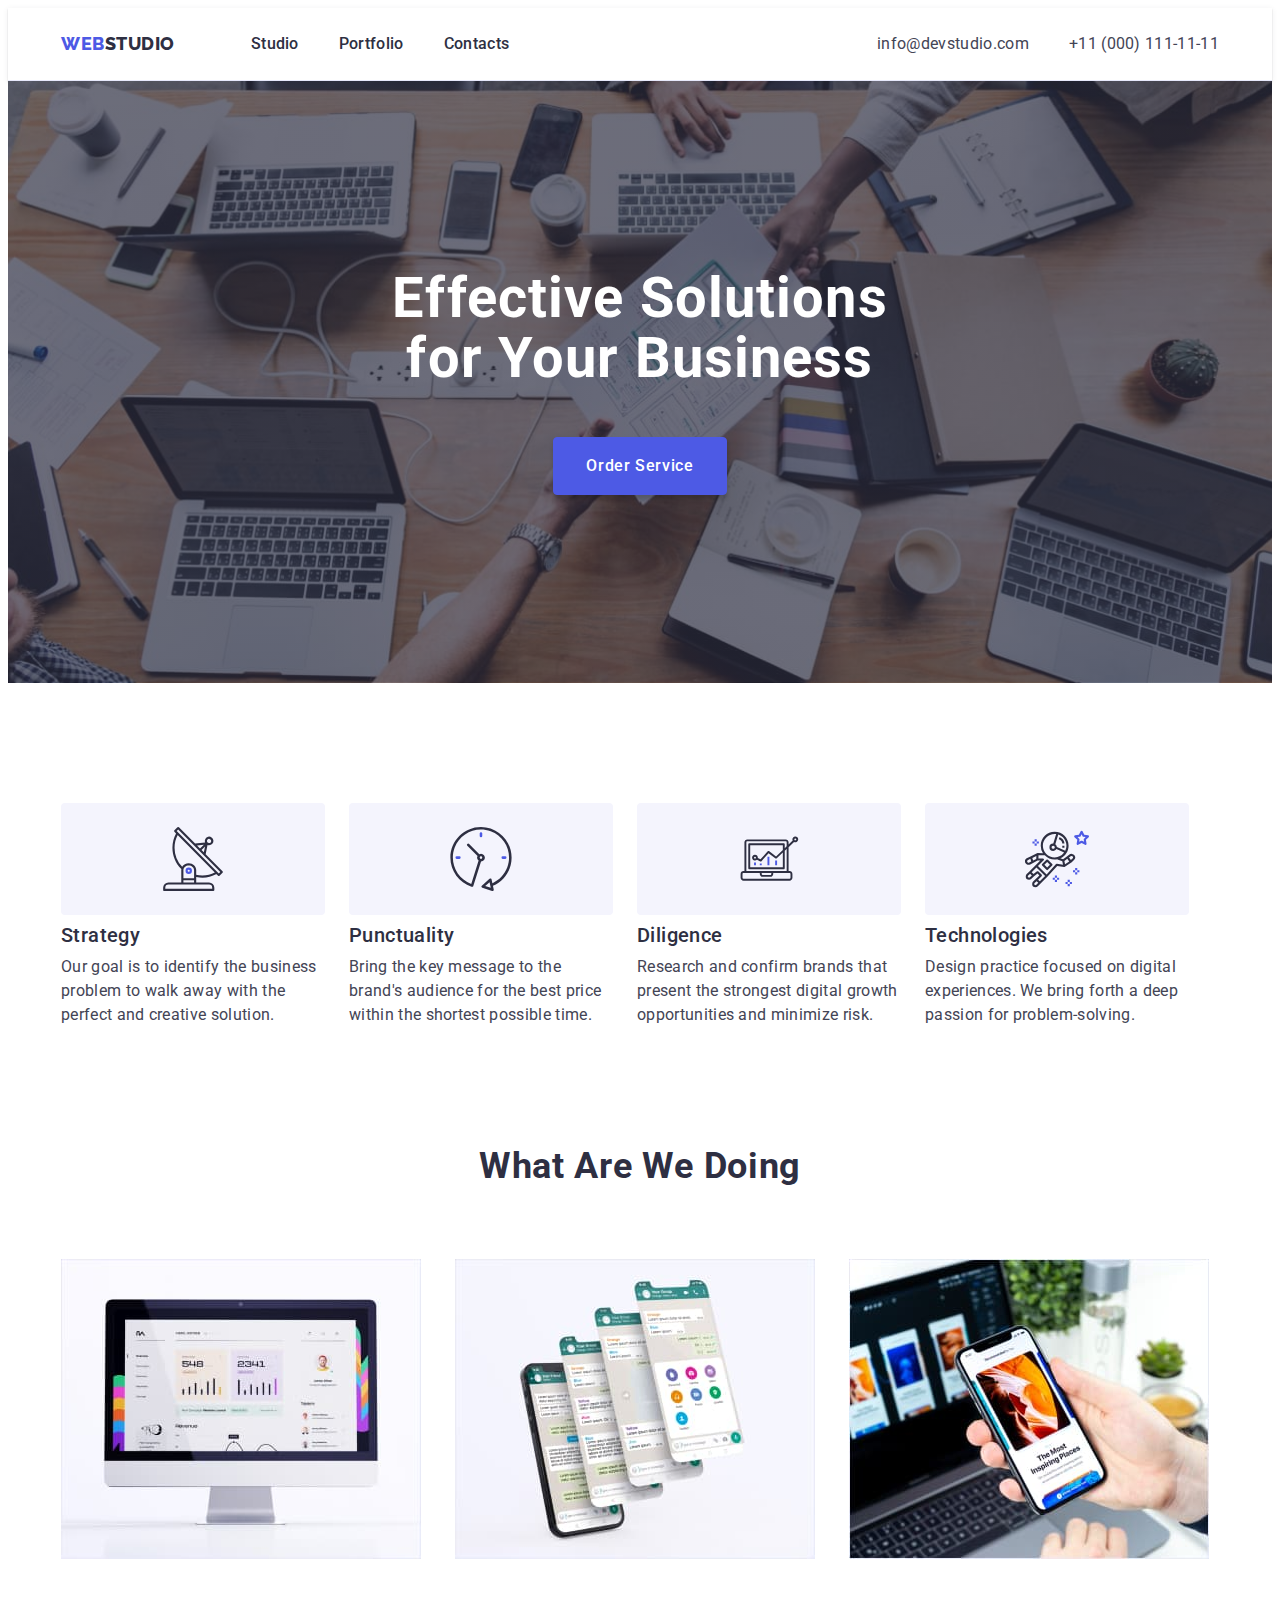
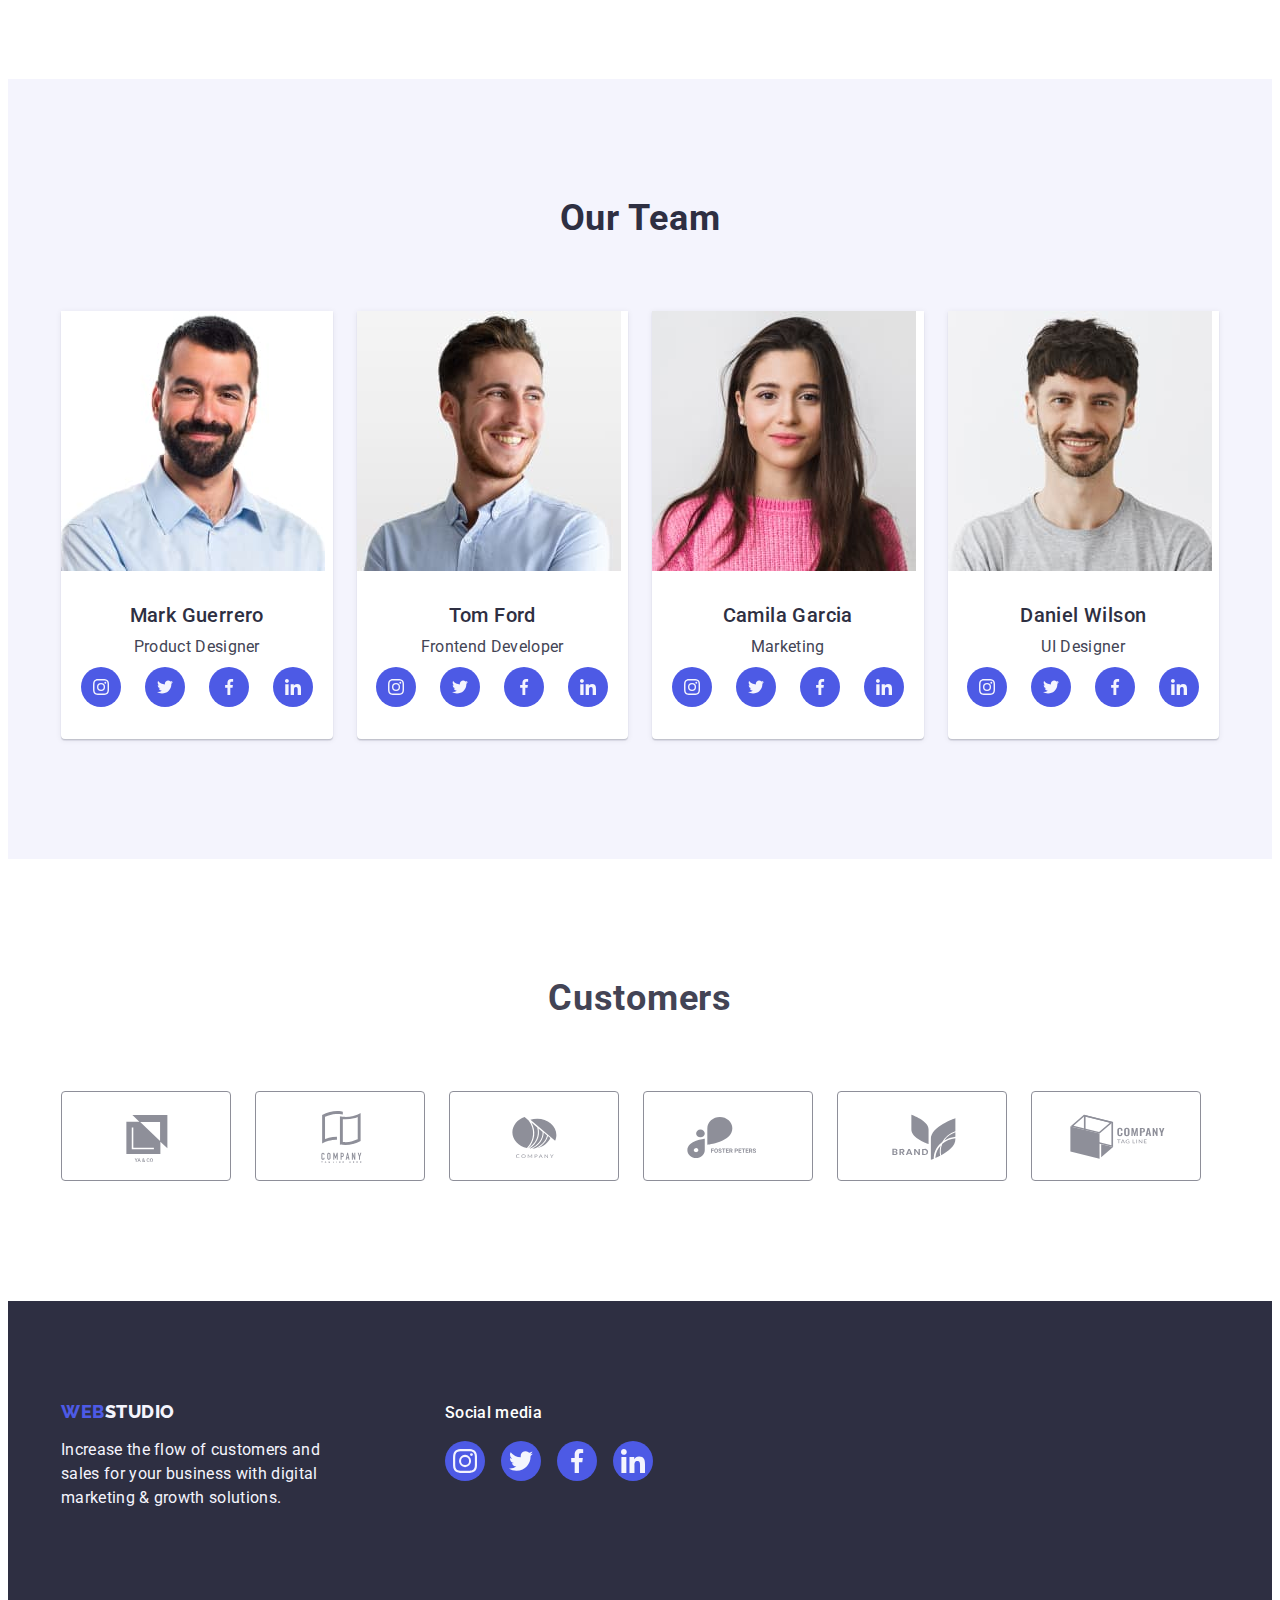
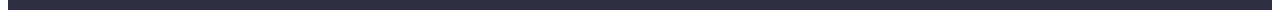
==== commit a821a976: "correct hw4" ====
--- a/index.html
+++ b/index.html
@@ -335,42 +335,42 @@
           <h2 class="customers-title title">Customers</h2>
           <ul class="customers-list list">
             <li class="customers-item">
-              <a class="customers-link link">
+              <a href="" class="customers-link link">
                 <svg class="customers-icon" width="104" height="56">
                   <use href="./images/icons.svg#icon-logo-client-one"></use>
                 </svg>
               </a>
             </li>
             <li class="customers-item">
-              <a class="customers-link link">
+              <a href="" class="customers-link link">
                 <svg class="customers-icon" width="104" height="56">
                   <use href="./images/icons.svg#icon-logo-client-two"></use>
                 </svg>
               </a>
             </li>
             <li class="customers-item">
-              <a class="customers-link link">
+              <a href="" class="customers-link link">
                 <svg class="customers-icon" width="104" height="56">
                   <use href="./images/icons.svg#icon-logo-client-three"></use>
                 </svg>
               </a>
             </li>
             <li class="customers-item">
-              <a class="customers-link link">
+              <a href="" class="customers-link link">
                 <svg class="customers-icon" width="104" height="56">
                   <use href="./images/icons.svg#icon-logo-client-four"></use>
                 </svg>
               </a>
             </li>
             <li class="customers-item">
-              <a class="customers-link link">
+              <a href="" class="customers-link link">
                 <svg class="customers-icon" width="104" height="56">
                   <use href="./images/icons.svg#icon-logo-client-five"></use>
                 </svg>
               </a>
             </li>
             <li class="customers-item">
-              <a class="customers-link link">
+              <a href="" class="customers-link link">
                 <svg class="customers-icon" width="104" height="56">
                   <use href="./images/icons.svg#icon-logo-client-six"></use>
                 </svg>
--- a/css/styles.css
+++ b/css/styles.css
@@ -113,6 +113,8 @@
 .header {
   background-color: var(--main-bgr-color);
   border-bottom: 1px solid #e7e9fc;
+  box-shadow: 0px 2px 1px rgba(46, 47, 66, 0.08),
+    0px 1px 1px rgba(46, 47, 66, 0.16), 0px 1px 6px rgba(46, 47, 66, 0.08);
 }
 .header-conteiner {
   display: flex;
@@ -238,10 +240,7 @@
   align-items: center;
   height: 112px;
   border-radius: 4px;
-  background-repeat: no-repeat;
-  background-position: center;
   background-color: #f4f4fd;
-  background-size: 64px;
   margin-bottom: 8px;
 }
 
@@ -364,7 +363,7 @@
   fill: currentColor;
 }
 
-.team-soc-link:hover {
+.team-soc-link:is(:hover, :focus) {
   background-color: var(--active-color);
 }
 /** -------------------- CUSTOMERS ------------------------- */
@@ -455,7 +454,7 @@
   width: 100%;
   height: 100%;
   border-radius: 50%;
-  background-color: rgba(255, 255, 255, 0.1);
+  background-color: var(--accent-color);
   display: flex;
   align-items: center;
   justify-content: center;
@@ -464,7 +463,7 @@
 .footer-soc-icon {
   fill: currentColor;
 }
-.footer-soc-link:hover {
+.footer-soc-link:is(:hover, :focus) {
   background-color: #31d0aa;
 }
 
@@ -519,8 +518,8 @@
 }
 
 .projects-link:is(:hover, :focus) {
-  border-radius: 4px;
-  box-shadow: 0px 4px 4px rgba(0, 0, 0, 0.15);
+  box-shadow: 0px 1px 6px rgba(46, 47, 66, 0.08),
+    0px 1px 1px rgba(46, 47, 66, 0.16), 0px 2px 1px rgba(46, 47, 66, 0.08);
 }
 
 .projects-card {
